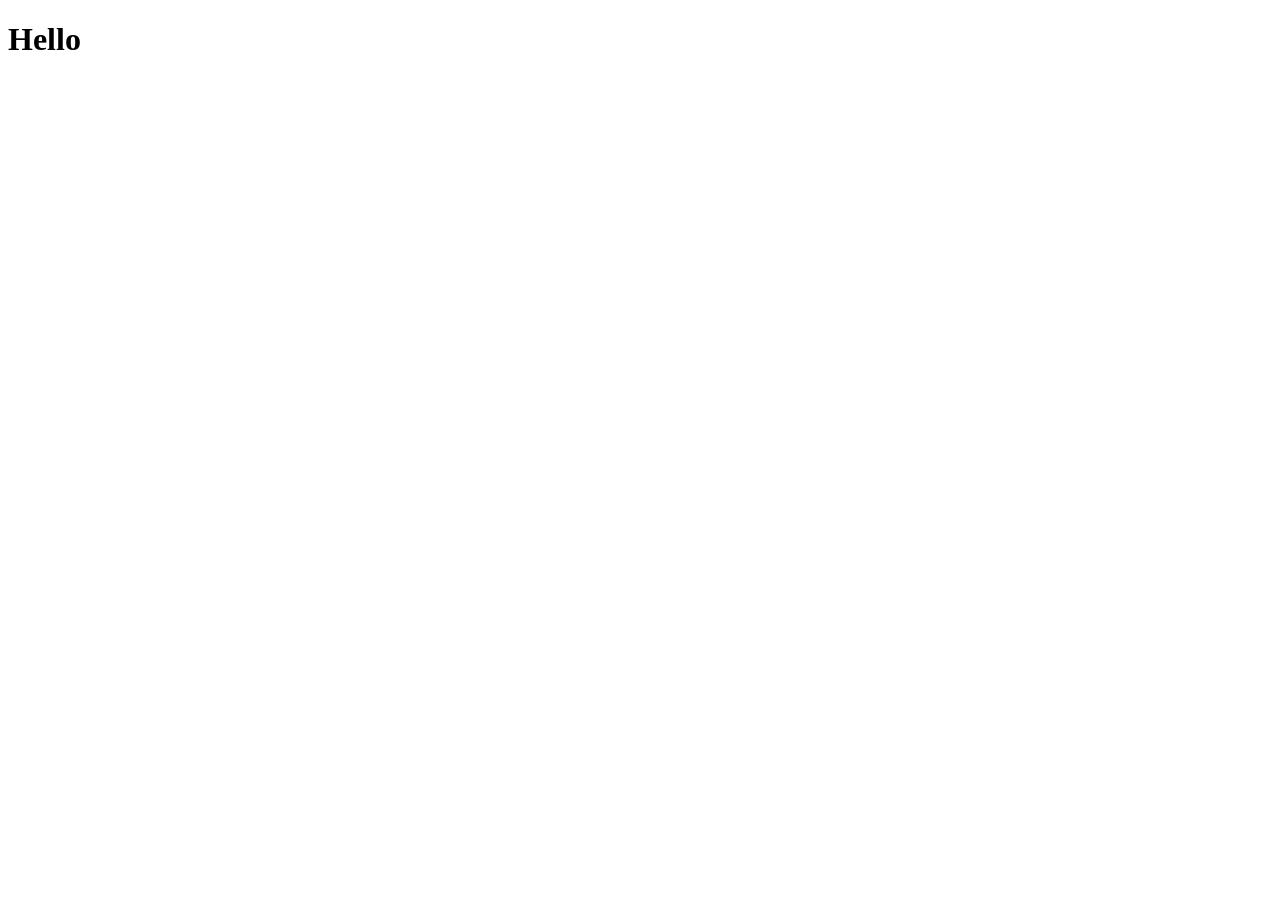
==== index.html @ b8212fac "Create index.html" ====
<!DOCTYPE html>
<html lang="en">
<head>
    <meta charset="UTF-8">
    <meta name="viewport" content="width=device-width, initial-scale=1.0">
    <title>Portfolio</title>
</head>
<body>
    <h1> Hello</h1>
</body>
</html>
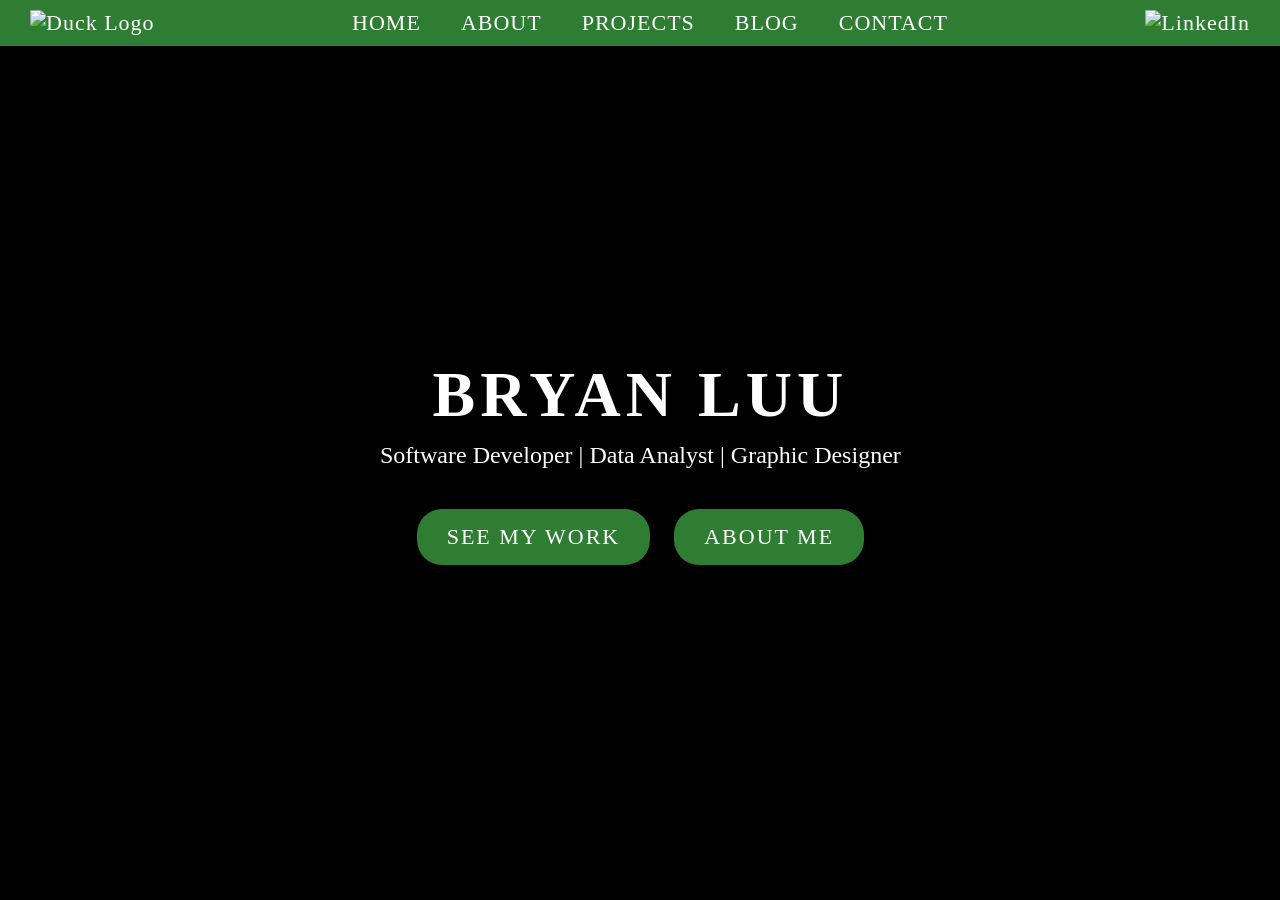
==== commit 8257ff12: "b" ====
--- a/index.html
+++ b/index.html
@@ -1,11 +1,44 @@
 <!DOCTYPE html>
 <html lang="en">
 <head>
-    <meta charset="UTF-8">
-    <meta name="viewport" content="width=device-width, initial-scale=1.0">
-    <title>Portfolio</title>
+  <meta charset="UTF-8" />
+  <meta name="viewport" content="width=device-width, initial-scale=1.0"/>
+  <title>Bryan Luu</title>
+  <link rel="stylesheet" href="styles.css" />
 </head>
 <body>
-    <h1> Hello</h1>
+
+  <!-- NAVIGATION BAR -->
+  <nav class="navbar">
+    <a href="index.html">
+      <img src="images/duck.png" alt="Duck Logo" class="icon clickable" />
+    </a>
+    <div class="nav-links">
+      <a href="#">HOME</a>
+      <a href="#">ABOUT</a>
+      <a href="#">PROJECTS</a>
+      <a href="#">BLOG</a>
+      <a href="#">CONTACT</a>
+    </div>
+    <a href="https://www.linkedin.com" target="_blank">
+      <img src="images/linkedin.png" alt="LinkedIn" class="icon clickable" />
+    </a>
+  </nav>
+
+  <!-- HERO SECTION -->
+  <section class="hero">
+    <!-- PLACE YOUR BACKGROUND IMAGE IN CSS (styles.css) under .hero -->
+    <div class="hero-content tilt">
+        <h1>BRYAN LUU</h1>
+        <h2>Software Developer | Data Analyst | Graphic Designer</h2>
+        <div class="buttons">
+          <button onclick="seeMyWork()">SEE MY WORK</button>
+          <button onclick="aboutMe()">ABOUT ME</button>
+        </div>
+      </div>
+      
+  </section>
+
+  <script src="script.js"></script>
 </body>
-</html>+</html>
--- a/styles.css
+++ b/styles.css
@@ -0,0 +1,102 @@
+/* General Reset */
+* {
+    margin: 0;
+    padding: 0;
+    box-sizing: border-box;
+  }
+  
+  body, html {
+    font-family: "Italiana", serif;
+    height: 100%;
+    background-color: black;
+  }
+  
+  /* NAVBAR */
+  .navbar {
+    display: flex;
+    justify-content: space-between;
+    align-items: center;
+    background-color: #2e7d32;
+    padding: 10px 30px;
+  }
+  
+  .nav-links {
+    display: flex;
+    gap: 40px;
+    justify-content: center;
+    flex: 1;
+  }
+  
+  .navbar a {
+    color: white;
+    text-decoration: none;
+    font-size: 22px;
+    font-weight: 500;
+    letter-spacing: 1px;
+  }
+  
+  /* ICONS */
+  .icon {
+    height: 30px;
+    width: auto;
+    cursor: pointer;
+  }
+  
+  /* HERO SECTION */
+  .hero {
+    background-image: url("images/background.png"); /* INSERT BACKGROUND IMAGE HERE */
+    background-size: cover;
+    background-position: center;
+    height: calc(100vh - 60px);
+    display: flex;
+    align-items: center;
+    justify-content: center;
+  }
+  
+  .hero-content {
+    text-align: center;
+    color: white;
+    background-color: rgba(0, 0, 0, 0.4);
+    padding: 40px;
+    border-radius: 12px;
+  }
+  
+  .hero-content h1 {
+    font-size: 64px;
+    letter-spacing: 5px;
+    margin-bottom: 10px;
+  }
+  
+  .hero-content h2 {
+    font-size: 24px;
+    font-weight: 300;
+    margin-bottom: 30px;
+  }
+  
+  /* BUTTONS */
+  .buttons button {
+    background-color: #2e7d32;
+    font-family: "Italiana", serif;
+    color: white;
+    border: none;
+    padding: 15px 30px;
+    margin: 10px;
+    font-size: 22px;
+    border-radius: 25px;
+    cursor: pointer;
+    letter-spacing: 2px;
+    transition: background 0.3s ease;
+  }
+  
+  .buttons button:hover {
+    background-color: #1b5e20;
+  }
+
+  /* Tilt animation */
+.tilt {
+    transition: transform 0.1s ease;
+    perspective: 1000px;
+    will-change: transform;
+  }
+  
+  
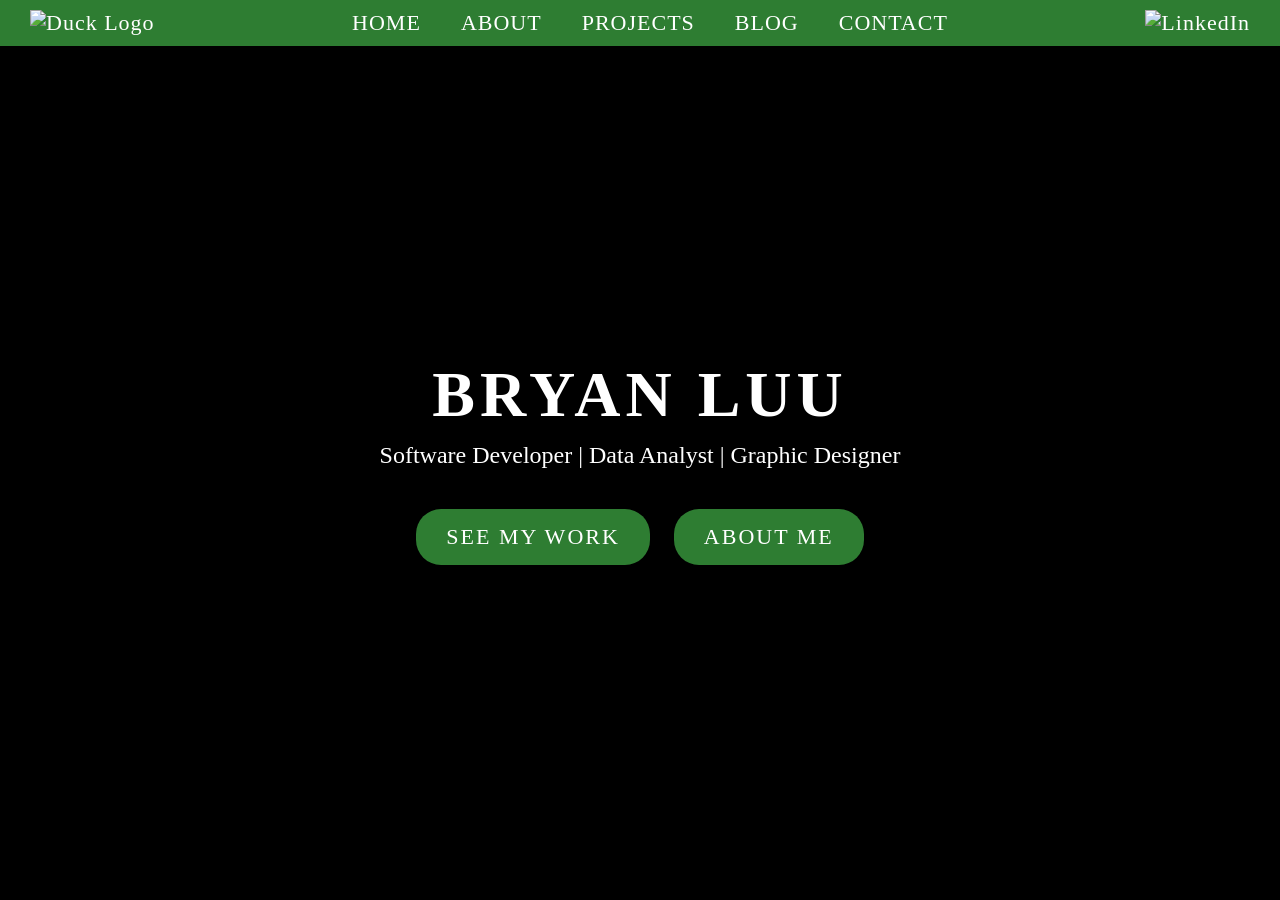
==== commit 327991df: "no tilt" ====
--- a/index.html
+++ b/index.html
@@ -28,15 +28,14 @@
   <!-- HERO SECTION -->
   <section class="hero">
     <!-- PLACE YOUR BACKGROUND IMAGE IN CSS (styles.css) under .hero -->
-    <div class="hero-content tilt">
-        <h1>BRYAN LUU</h1>
-        <h2>Software Developer | Data Analyst | Graphic Designer</h2>
-        <div class="buttons">
-          <button onclick="seeMyWork()">SEE MY WORK</button>
-          <button onclick="aboutMe()">ABOUT ME</button>
-        </div>
+    <div class="hero-content">
+      <h1>BRYAN LUU</h1>
+      <h2>Software Developer | Data Analyst | Graphic Designer</h2>
+      <div class="buttons">
+        <button onclick="seeMyWork()">SEE MY WORK</button>
+        <button onclick="aboutMe()">ABOUT ME</button>
       </div>
-      
+    </div>
   </section>
 
   <script src="script.js"></script>
--- a/styles.css
+++ b/styles.css
@@ -92,11 +92,5 @@
     background-color: #1b5e20;
   }
 
-  /* Tilt animation */
-.tilt {
-    transition: transform 0.1s ease;
-    perspective: 1000px;
-    will-change: transform;
-  }
   
   
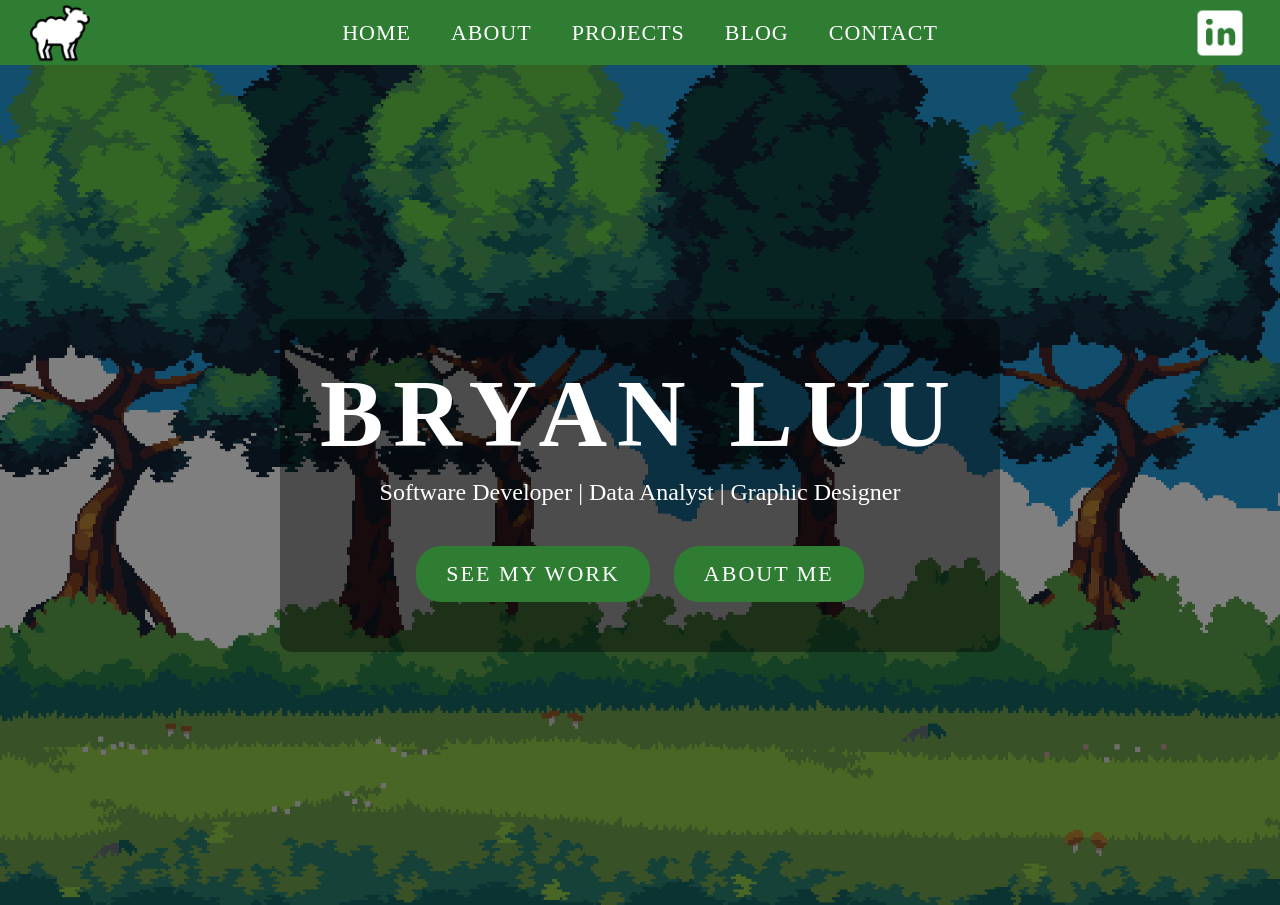
==== commit d36013ab: "nav bar" ====
--- a/index.html
+++ b/index.html
@@ -11,7 +11,7 @@
   <!-- NAVIGATION BAR -->
   <nav class="navbar">
     <a href="index.html">
-      <img src="images/duck.png" alt="Duck Logo" class="icon clickable" />
+      <img src="sheeps.png" alt="Duck Logo" class="icon clickable" />
     </a>
     <div class="nav-links">
       <a href="#">HOME</a>
@@ -21,7 +21,7 @@
       <a href="#">CONTACT</a>
     </div>
     <a href="https://www.linkedin.com" target="_blank">
-      <img src="images/linkedin.png" alt="LinkedIn" class="icon clickable" />
+      <img src="linkedin.png" alt="LinkedIn" class="icon clickable" />
     </a>
   </nav>
 
--- a/styles.css
+++ b/styles.css
@@ -11,15 +11,17 @@
     background-color: black;
   }
   
-  /* NAVBAR */
-  .navbar {
+/* NAVBAR */
+.navbar {
     display: flex;
     justify-content: space-between;
     align-items: center;
     background-color: #2e7d32;
-    padding: 10px 30px;
+    padding: 0 30px;
+    height: 65px; /* sets consistent height */
   }
   
+  /* NAV LINKS */
   .nav-links {
     display: flex;
     gap: 40px;
@@ -33,25 +35,52 @@
     font-size: 22px;
     font-weight: 500;
     letter-spacing: 1px;
+    display: flex;
+    align-items: center; /* ensure links and icons align vertically */
   }
   
   /* ICONS */
   .icon {
-    height: 30px;
+    height: 60px; /* increased size */
     width: auto;
     cursor: pointer;
+    display: block;
   }
+  
   
   /* HERO SECTION */
   .hero {
-    background-image: url("images/background.png"); /* INSERT BACKGROUND IMAGE HERE */
+    position: relative;
+    background-image: url("background.png"); /* Your background */
     background-size: cover;
     background-position: center;
     height: calc(100vh - 60px);
     display: flex;
     align-items: center;
     justify-content: center;
+    overflow: hidden;
   }
+  
+  /* DARK OVERLAY */
+  .hero::before {
+    content: "";
+    position: absolute;
+    inset: 0;
+    background-color: rgba(0, 0, 0, 0.5); /* adjust opacity here */
+    z-index: 1;
+  }
+  
+  /* Ensure hero-content is above the overlay */
+  .hero-content {
+    position: relative;
+    z-index: 2;
+    text-align: center;
+    color: white;
+    background-color: rgba(0, 0, 0, 0.4); /* semi-transparent box */
+    padding: 40px;
+    border-radius: 12px;
+  }
+  
   
   .hero-content {
     text-align: center;
@@ -62,8 +91,8 @@
   }
   
   .hero-content h1 {
-    font-size: 64px;
-    letter-spacing: 5px;
+    font-size: 95px;
+    letter-spacing: 10px;
     margin-bottom: 10px;
   }
   
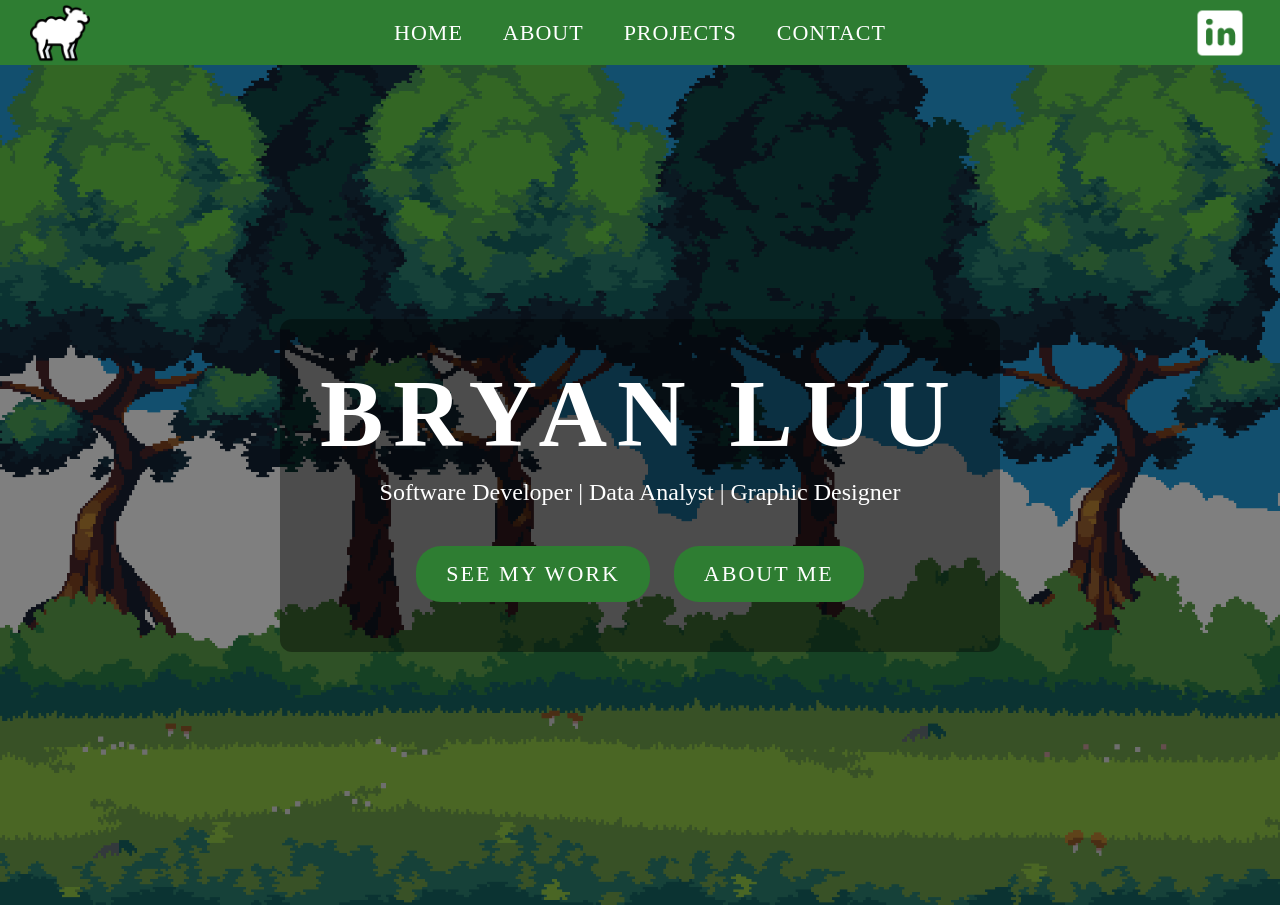
==== commit 755976aa: "moved pictures to folder and deleted blog section" ====
--- a/index.html
+++ b/index.html
@@ -7,27 +7,22 @@
   <link rel="stylesheet" href="styles.css" />
 </head>
 <body>
-
-  <!-- NAVIGATION BAR -->
   <nav class="navbar">
     <a href="index.html">
-      <img src="sheeps.png" alt="Duck Logo" class="icon clickable" />
+      <img src="pictures/sheeps.png" alt="Duck Logo" class="icon clickable" />
     </a>
     <div class="nav-links">
       <a href="#">HOME</a>
       <a href="#">ABOUT</a>
       <a href="#">PROJECTS</a>
-      <a href="#">BLOG</a>
-      <a href="#">CONTACT</a>
+      <a href="contact.html">CONTACT</a>
     </div>
-    <a href="https://www.linkedin.com" target="_blank">
-      <img src="linkedin.png" alt="LinkedIn" class="icon clickable" />
+    <a href="https://www.linkedin.com/in/bryanqluu" target="_blank">
+      <img src="pictures/linkedin.png" alt="LinkedIn" class="icon clickable" />
     </a>
   </nav>
 
-  <!-- HERO SECTION -->
   <section class="hero">
-    <!-- PLACE YOUR BACKGROUND IMAGE IN CSS (styles.css) under .hero -->
     <div class="hero-content">
       <h1>BRYAN LUU</h1>
       <h2>Software Developer | Data Analyst | Graphic Designer</h2>
--- a/styles.css
+++ b/styles.css
@@ -1,4 +1,3 @@
-/* General Reset */
 * {
     margin: 0;
     padding: 0;
@@ -11,17 +10,15 @@
     background-color: black;
   }
   
-/* NAVBAR */
 .navbar {
     display: flex;
     justify-content: space-between;
     align-items: center;
     background-color: #2e7d32;
     padding: 0 30px;
-    height: 65px; /* sets consistent height */
-  }
-  
-  /* NAV LINKS */
+    height: 65px;
+  }
+  
   .nav-links {
     display: flex;
     gap: 40px;
@@ -36,22 +33,20 @@
     font-weight: 500;
     letter-spacing: 1px;
     display: flex;
-    align-items: center; /* ensure links and icons align vertically */
-  }
-  
-  /* ICONS */
+    align-items: center;
+  }
+  
   .icon {
-    height: 60px; /* increased size */
+    height: 60px;
     width: auto;
     cursor: pointer;
     display: block;
   }
   
   
-  /* HERO SECTION */
   .hero {
     position: relative;
-    background-image: url("background.png"); /* Your background */
+    background-image: url("pictures/background.png");
     background-size: cover;
     background-position: center;
     height: calc(100vh - 60px);
@@ -61,22 +56,20 @@
     overflow: hidden;
   }
   
-  /* DARK OVERLAY */
   .hero::before {
     content: "";
     position: absolute;
     inset: 0;
-    background-color: rgba(0, 0, 0, 0.5); /* adjust opacity here */
+    background-color: rgba(0, 0, 0, 0.5);
     z-index: 1;
   }
   
-  /* Ensure hero-content is above the overlay */
   .hero-content {
     position: relative;
     z-index: 2;
     text-align: center;
     color: white;
-    background-color: rgba(0, 0, 0, 0.4); /* semi-transparent box */
+    background-color: rgba(0, 0, 0, 0.4);
     padding: 40px;
     border-radius: 12px;
   }
@@ -102,7 +95,6 @@
     margin-bottom: 30px;
   }
   
-  /* BUTTONS */
   .buttons button {
     background-color: #2e7d32;
     font-family: "Italiana", serif;
@@ -117,9 +109,117 @@
     transition: background 0.3s ease;
   }
   
-  .buttons button:hover {
+.buttons button:hover {
     background-color: #1b5e20;
   }
 
-  
-  +  .hero-content.contact {
+    max-width: 900px;
+    width: 100%;
+  }
+
+  .hero-content.contact p {
+    margin-bottom: 30px;
+    font-size: 18px;
+    font-weight: 300;
+  }
+
+  .contact-grid {
+    display: grid;
+    grid-template-columns: 1fr;
+    gap: 24px;
+  }
+
+  .contact-details {
+    display: grid;
+    gap: 16px;
+  }
+
+  .detail {
+    display: flex;
+    flex-direction: column;
+    gap: 6px;
+  }
+
+  .detail .label {
+    font-size: 14px;
+    letter-spacing: 1px;
+    text-transform: uppercase;
+    color: rgba(255, 255, 255, 0.7);
+  }
+
+  .detail a {
+    color: white;
+    font-size: 18px;
+    text-decoration: none;
+  }
+
+  .detail a:hover {
+    text-decoration: underline;
+  }
+
+  .contact-form {
+    display: grid;
+    gap: 12px;
+  }
+
+  .contact-form label {
+    font-size: 14px;
+    letter-spacing: 1px;
+    text-transform: uppercase;
+    color: rgba(255, 255, 255, 0.7);
+  }
+
+  .contact-form input,
+  .contact-form textarea {
+    width: 100%;
+    padding: 14px;
+    border-radius: 10px;
+    border: 1px solid rgba(255, 255, 255, 0.3);
+    background-color: rgba(0, 0, 0, 0.4);
+    color: white;
+    font-size: 16px;
+    outline: none;
+  }
+
+  .contact-form textarea {
+    resize: vertical;
+    min-height: 140px;
+  }
+
+  .contact-form input:focus,
+  .contact-form textarea:focus {
+    border-color: #2e7d32;
+    box-shadow: 0 0 0 2px rgba(46, 125, 50, 0.3);
+  }
+
+  .contact-form button {
+    background-color: #2e7d32;
+    color: white;
+    border: none;
+    padding: 15px 20px;
+    font-size: 18px;
+    border-radius: 12px;
+    cursor: pointer;
+    letter-spacing: 2px;
+    transition: background 0.3s ease, transform 0.1s ease;
+  }
+
+  .contact-form button:hover {
+    background-color: #1b5e20;
+  }
+
+  .contact-form button:active {
+    transform: translateY(1px);
+  }
+
+  @media (min-width: 900px) {
+    .hero-content.contact {
+      text-align: left;
+    }
+
+    .contact-grid {
+      grid-template-columns: 1fr 1.1fr;
+      gap: 32px;
+    }
+  }
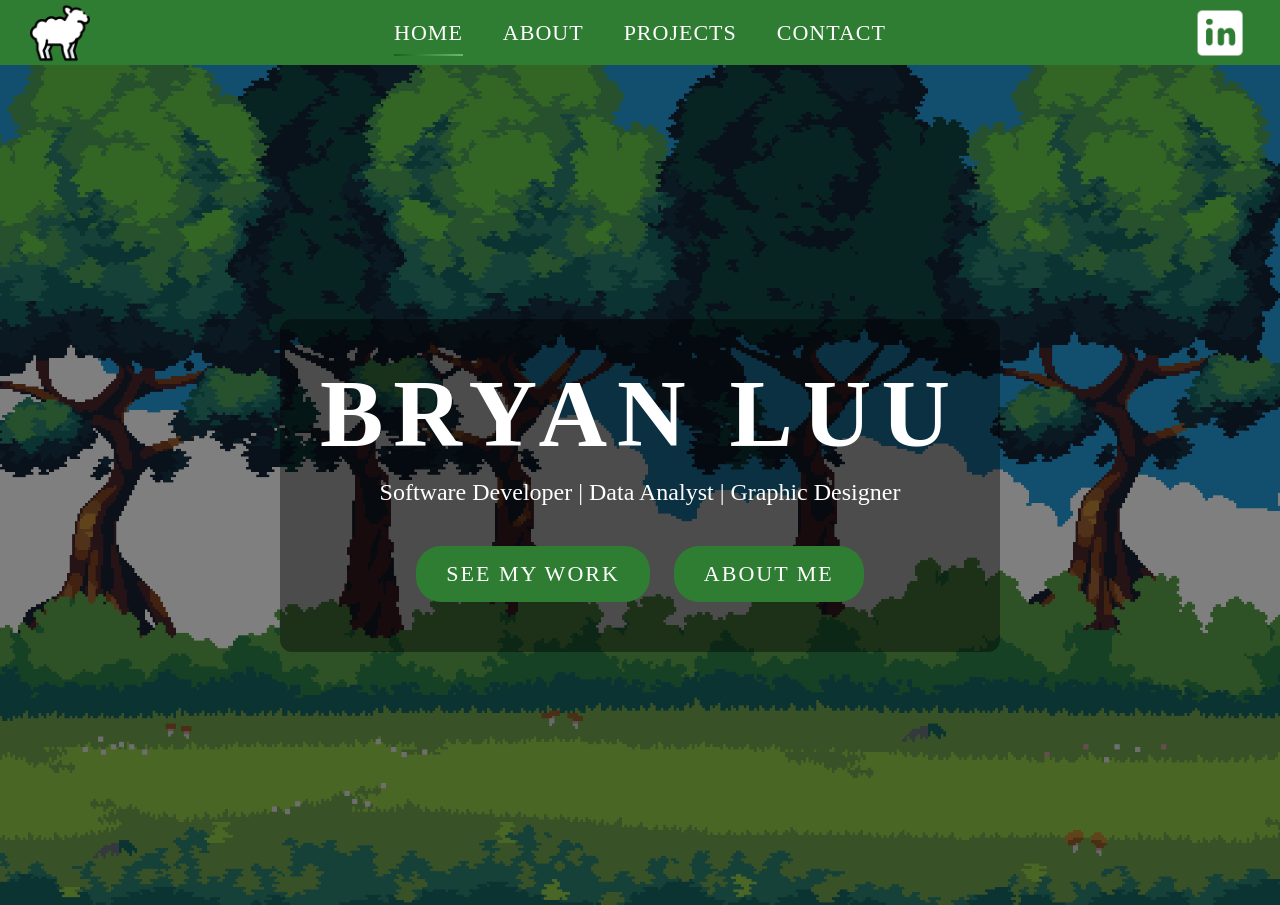
==== commit ee1460a5: "experience" ====
--- a/index.html
+++ b/index.html
@@ -12,9 +12,9 @@
       <img src="pictures/sheeps.png" alt="Duck Logo" class="icon clickable" />
     </a>
     <div class="nav-links">
-      <a href="#">HOME</a>
-      <a href="#">ABOUT</a>
-      <a href="#">PROJECTS</a>
+      <a href="index.html" class="active">HOME</a>
+      <a href="about.html">ABOUT</a>
+      <a href="projects.html">PROJECTS</a>
       <a href="contact.html">CONTACT</a>
     </div>
     <a href="https://www.linkedin.com/in/bryanqluu" target="_blank">
--- a/styles.css
+++ b/styles.css
@@ -17,6 +17,9 @@
     background-color: #2e7d32;
     padding: 0 30px;
     height: 65px;
+    position: sticky;
+    top: 0;
+    z-index: 30;
   }
   
   .nav-links {
@@ -26,7 +29,7 @@
     flex: 1;
   }
   
-  .navbar a {
+.navbar a {
     color: white;
     text-decoration: none;
     font-size: 22px;
@@ -36,11 +39,25 @@
     align-items: center;
   }
   
-  .icon {
+.icon {
     height: 60px;
     width: auto;
     cursor: pointer;
     display: block;
+  }
+
+  .nav-links a.active {
+    position: relative;
+  }
+
+  .nav-links a.active::after {
+    content: "";
+    position: absolute;
+    left: 0;
+    right: 0;
+    bottom: -10px;
+    height: 2px;
+    background: linear-gradient(90deg, #1b5e20, #66bb6a);
   }
   
   
@@ -213,6 +230,258 @@
     transform: translateY(1px);
   }
 
+  /* About page */
+.hero.about-hero {
+    align-items: flex-start;
+    padding: 60px 24px;
+    min-height: 100vh;
+    height: auto;
+    overflow: hidden;
+    background: none;
+  }
+
+  .hero.about-hero::before {
+    content: "";
+    position: absolute;
+    inset: 0;
+    background-image: url("pictures/background.png");
+    background-size: cover;
+    background-position: center;
+    background-repeat: no-repeat;
+    background-color: rgba(0, 0, 0, 0.5);
+    z-index: 0;
+    pointer-events: none;
+  }
+
+  .hero-content.about {
+    max-width: 1200px;
+    width: 100%;
+    text-align: left;
+    background: linear-gradient(135deg, rgba(0, 0, 0, 0.6), rgba(27, 94, 32, 0.35));
+    border: 1px solid rgba(255, 255, 255, 0.1);
+    box-shadow: 0 20px 60px rgba(0, 0, 0, 0.45);
+    position: relative;
+    z-index: 1;
+  }
+
+  .about-lede h1 {
+    font-size: 52px;
+    letter-spacing: 6px;
+    margin-bottom: 12px;
+  }
+
+  .eyebrow {
+    letter-spacing: 3px;
+    font-size: 12px;
+    text-transform: uppercase;
+    color: rgba(255, 255, 255, 0.7);
+    margin-bottom: 6px;
+  }
+
+  .lede-text {
+    max-width: 640px;
+    font-size: 18px;
+    line-height: 1.6;
+    color: rgba(255, 255, 255, 0.85);
+  }
+
+  .experience-grid {
+    display: grid;
+    grid-template-columns: 1fr 1.6fr;
+    gap: 24px;
+    margin-top: 36px;
+  }
+
+  .stacked-section {
+    display: grid;
+    gap: 16px;
+    margin-top: 32px;
+  }
+
+  .section-header h2 {
+    font-size: 30px;
+    letter-spacing: 2px;
+  }
+
+  .info-grid {
+    display: grid;
+    gap: 12px;
+  }
+
+  .info-card {
+    display: flex;
+    justify-content: space-between;
+    gap: 12px;
+    background: rgba(255, 255, 255, 0.02);
+    border: 1px solid rgba(255, 255, 255, 0.12);
+    border-radius: 14px;
+    padding: 16px 18px;
+    color: white;
+  }
+
+  .info-card.subtle {
+    border-style: dashed;
+    color: rgba(255, 255, 255, 0.82);
+  }
+
+  .experience-list {
+    display: grid;
+    gap: 12px;
+  }
+
+  .experience-card {
+    width: 100%;
+    text-align: left;
+    background-color: rgba(255, 255, 255, 0.02);
+    border: 1px solid rgba(255, 255, 255, 0.12);
+    border-radius: 14px;
+    padding: 16px 18px;
+    color: white;
+    cursor: pointer;
+    transition: border 0.2s ease, transform 0.2s ease, background 0.3s ease;
+  }
+
+  .experience-card:hover:not(.disabled) {
+    border-color: #66bb6a;
+    transform: translateY(-2px);
+  }
+
+  .experience-card.active {
+    background: linear-gradient(120deg, rgba(46, 125, 50, 0.25), rgba(255, 255, 255, 0.04));
+    border-color: #66bb6a;
+  }
+
+  .experience-card.disabled {
+    cursor: default;
+    opacity: 0.5;
+  }
+
+  .card-main {
+    display: flex;
+    gap: 14px;
+    align-items: center;
+    justify-content: space-between;
+  }
+
+  .company {
+    color: rgba(255, 255, 255, 0.7);
+    font-size: 14px;
+    margin-top: 2px;
+  }
+
+  .experience-logo,
+  .detail-logo {
+    height: 52px;
+    width: auto;
+    object-fit: contain;
+    background: rgba(255, 255, 255, 0.08);
+    border-radius: 10px;
+    padding: 8px 12px;
+  }
+
+  .pill {
+    display: inline-flex;
+    align-items: center;
+    justify-content: center;
+    padding: 8px 14px;
+    border-radius: 999px;
+    font-size: 14px;
+    letter-spacing: 1.2px;
+    text-transform: uppercase;
+    font-weight: 600;
+  }
+
+  .pill-ghost {
+    border: 1px solid rgba(255, 255, 255, 0.25);
+    color: rgba(255, 255, 255, 0.8);
+  }
+
+.experience-detail {
+    background-color: rgba(0, 0, 0, 0.55);
+    border: 1px solid rgba(255, 255, 255, 0.12);
+    border-radius: 14px;
+    padding: 20px;
+    display: grid;
+    gap: 18px;
+  }
+
+  .experience-detail.collapsed {
+    display: none;
+  }
+
+  .experience-placeholder {
+    display: none;
+    align-items: center;
+    justify-content: center;
+    color: rgba(255, 255, 255, 0.75);
+    border: 1px dashed rgba(255, 255, 255, 0.2);
+    border-radius: 14px;
+    padding: 18px;
+    background: rgba(0, 0, 0, 0.4);
+    text-align: center;
+  }
+
+  .experience-placeholder.show {
+    display: flex;
+  }
+
+  .detail-meta {
+    display: flex;
+    align-items: center;
+    justify-content: space-between;
+    gap: 16px;
+  }
+
+  .impact-list {
+    list-style: none;
+    display: grid;
+    gap: 10px;
+  }
+
+  .impact-list li {
+    background: rgba(255, 255, 255, 0.04);
+    border: 1px solid rgba(255, 255, 255, 0.1);
+    border-radius: 12px;
+    padding: 12px 14px;
+    line-height: 1.5;
+    color: rgba(255, 255, 255, 0.88);
+  }
+
+  .toolkit {
+    display: grid;
+    gap: 10px;
+  }
+
+  .tool-pills {
+    display: flex;
+    flex-wrap: wrap;
+    gap: 8px;
+  }
+
+  .tool-pills .pill {
+    background: rgba(46, 125, 50, 0.15);
+    border: 1px solid rgba(46, 125, 50, 0.5);
+    color: #d8f3dc;
+  }
+
+  .tool-images {
+    display: flex;
+    gap: 10px;
+    align-items: center;
+  }
+
+  .tool-images img {
+    height: 42px;
+    width: auto;
+    background: rgba(255, 255, 255, 0.06);
+    border-radius: 8px;
+    padding: 6px 10px;
+  }
+
+  .close-detail {
+    margin-left: auto;
+  }
+
   @media (min-width: 900px) {
     .hero-content.contact {
       text-align: left;
@@ -222,4 +491,28 @@
       grid-template-columns: 1fr 1.1fr;
       gap: 32px;
     }
-  }
+
+    .hero.about-hero {
+      padding: 80px 40px;
+    }
+  }
+
+  @media (max-width: 900px) {
+    .about-lede h1 {
+      font-size: 38px;
+      letter-spacing: 4px;
+    }
+
+    .experience-grid {
+      grid-template-columns: 1fr;
+    }
+
+    .detail-meta {
+      flex-direction: column;
+      align-items: flex-start;
+    }
+
+    .info-card {
+      flex-direction: column;
+    }
+  }
